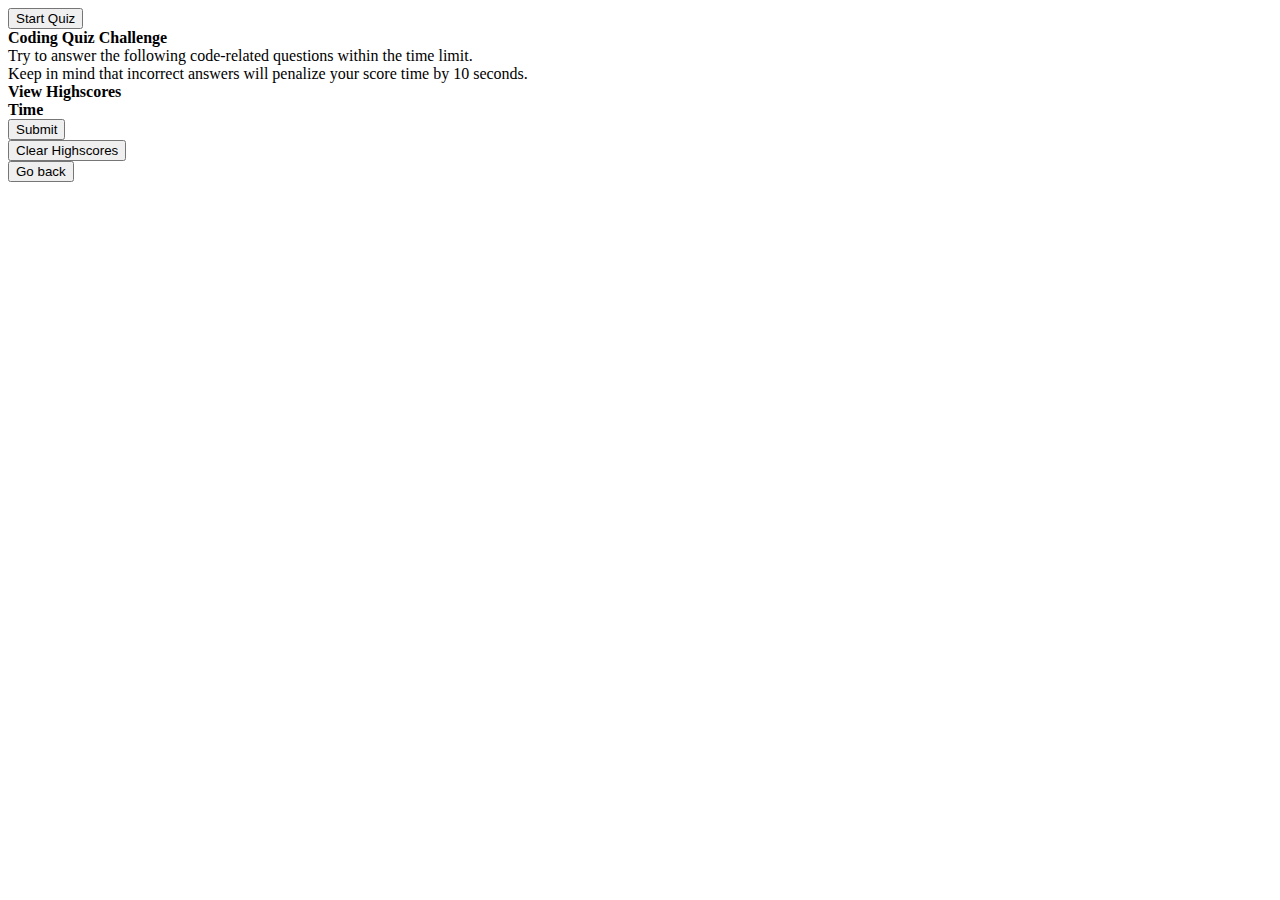
==== index.html @ 776c761f "Start project" ====
<!DOCTYPE html>
<html lang="en">
<head>

    <meta charset="UTF-8">
    <meta http-equiv="X-UA-Compatible" content="IE=edge">
    <meta name="viewport" content="width=device-width, initial-scale=1.0">
    <title>Document</title>

    <link rel="stylesheet" href="style.CSS">

</head>


<body>
    <!-- start button -->

<div class="start-btn"><button>Start Quiz</button></div>

    <!--quiz intro-->


<div class= "quiz-title">

        <span><strong>Coding Quiz Challenge</strong></span>

    </div>

    <div class="quiz-rule">
        <div>Try to answer the following code-related questions within the time limit.</div> 
       <div>Keep in mind that incorrect answers will penalize your score time by 10 seconds.</div>

    </div>

</div>



<div class="score info"> 
   <header> 

    <div class = "view-score"><strong>View Highscores</strong></div>
    <div class = "Timer"><strong>Time</strong></div>

</header> 
</div>
    <!-- Rest of buttons  -->


    <div class="submit-btn"><button>Submit</button></div>

    <div class="clear-btn"><button>Clear Highscores</button></div>

     <div class="go-back-btn"><button>Go back</button></div>






 







    
</body>




</html>
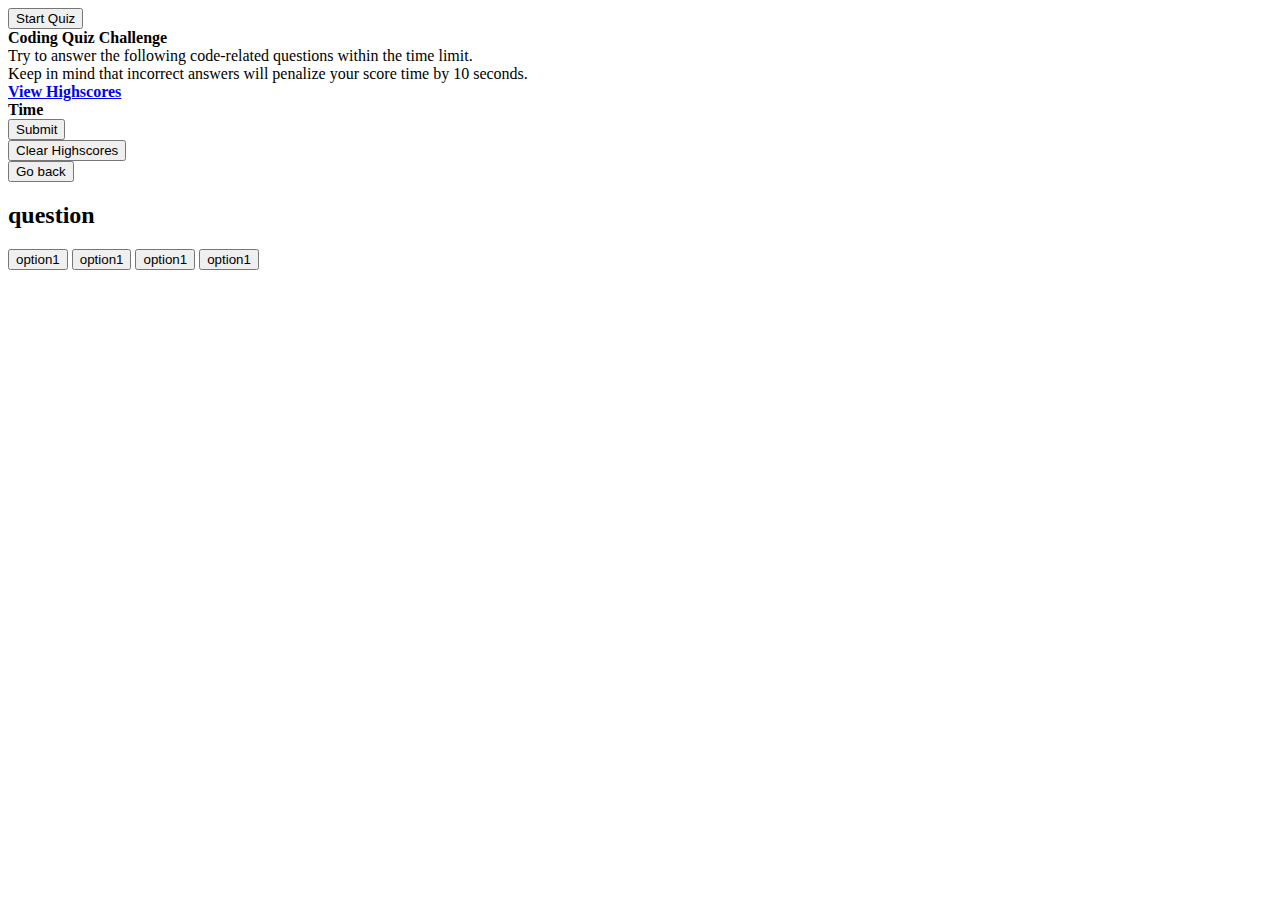
==== commit e069f43c: "More Updating" ====
--- a/index.html
+++ b/index.html
@@ -1,75 +1,68 @@
 <!DOCTYPE html>
 <html lang="en">
-<head>
+  <head>
+    <meta charset="UTF-8" />
+    <meta http-equiv="X-UA-Compatible" content="IE=edge" />
+    <meta name="viewport" content="width=device-width, initial-scale=1.0" />
 
-    <meta charset="UTF-8">
-    <meta http-equiv="X-UA-Compatible" content="IE=edge">
-    <meta name="viewport" content="width=device-width, initial-scale=1.0">
-    <title>Document</title>
+    <title>Code Quiz</title>
 
-    <link rel="stylesheet" href="style.CSS">
+    <link rel="stylesheet" href="style.CSS" />
+  </head>
 
-</head>
+  <body>
+    <!-- start button -->
+    <section id= first-slide>
+    
+    
 
 
-<body>
-    <!-- start button -->
-
-<div class="start-btn"><button>Start Quiz</button></div>
+    <div class="start-btn"><button id="start-quiz">Start Quiz</button></div>
 
     <!--quiz intro-->
 
-
-<div class= "quiz-title">
-
-        <span><strong>Coding Quiz Challenge</strong></span>
-
+    <div class="quiz-title">
+      <span><strong>Coding Quiz Challenge</strong></span>
     </div>
 
     <div class="quiz-rule">
-        <div>Try to answer the following code-related questions within the time limit.</div> 
-       <div>Keep in mind that incorrect answers will penalize your score time by 10 seconds.</div>
+      <div>
+        Try to answer the following code-related questions within the time
+        limit.
+      </div>
+      <div>
+        Keep in mind that incorrect answers will penalize your score time by 10
+        seconds.
+      </div>
+    </div>
+     </section>
 
+    <div class="score-info">
+      <nav>
+        <a href="./highscores.html" class="view-score"><strong>View Highscores</strong></a>
+
+        <div class="timer"><strong>Time</strong></div>
+      </nav>
     </div>
 
-</div>
 
+    <section id= "high-scores" class="hide">
 
+      <div class="submit-btn"><button id="submit">Submit</button></div>
 
-<div class="score info"> 
-   <header> 
+      <div class="clear-btn"><button id="clear">Clear Highscores</button></div>
 
-    <div class = "view-score"><strong>View Highscores</strong></div>
-    <div class = "Timer"><strong>Time</strong></div>
+      <div class="go-back-btn"><button id="back">Go back</button></div>
+    </section>
 
-</header> 
-</div>
-    <!-- Rest of buttons  -->
+    <section id= "quiz-area" class="hide"> 
+        <h2> question</h2>
+        <button>option1</button>
+        <button>option1</button>
+        <button>option1</button> 
+        <button>option1</button>
+    </section>
 
-
-    <div class="submit-btn"><button>Submit</button></div>
-
-    <div class="clear-btn"><button>Clear Highscores</button></div>
-
-     <div class="go-back-btn"><button>Go back</button></div>
-
-
-
-
-
-
- 
-
-
-
-
-
-
-
-    
-</body>
-
-
-
-
-</html>+    <script type="text/javascript" src="./script.js"></script>
+  </body>
+</html>
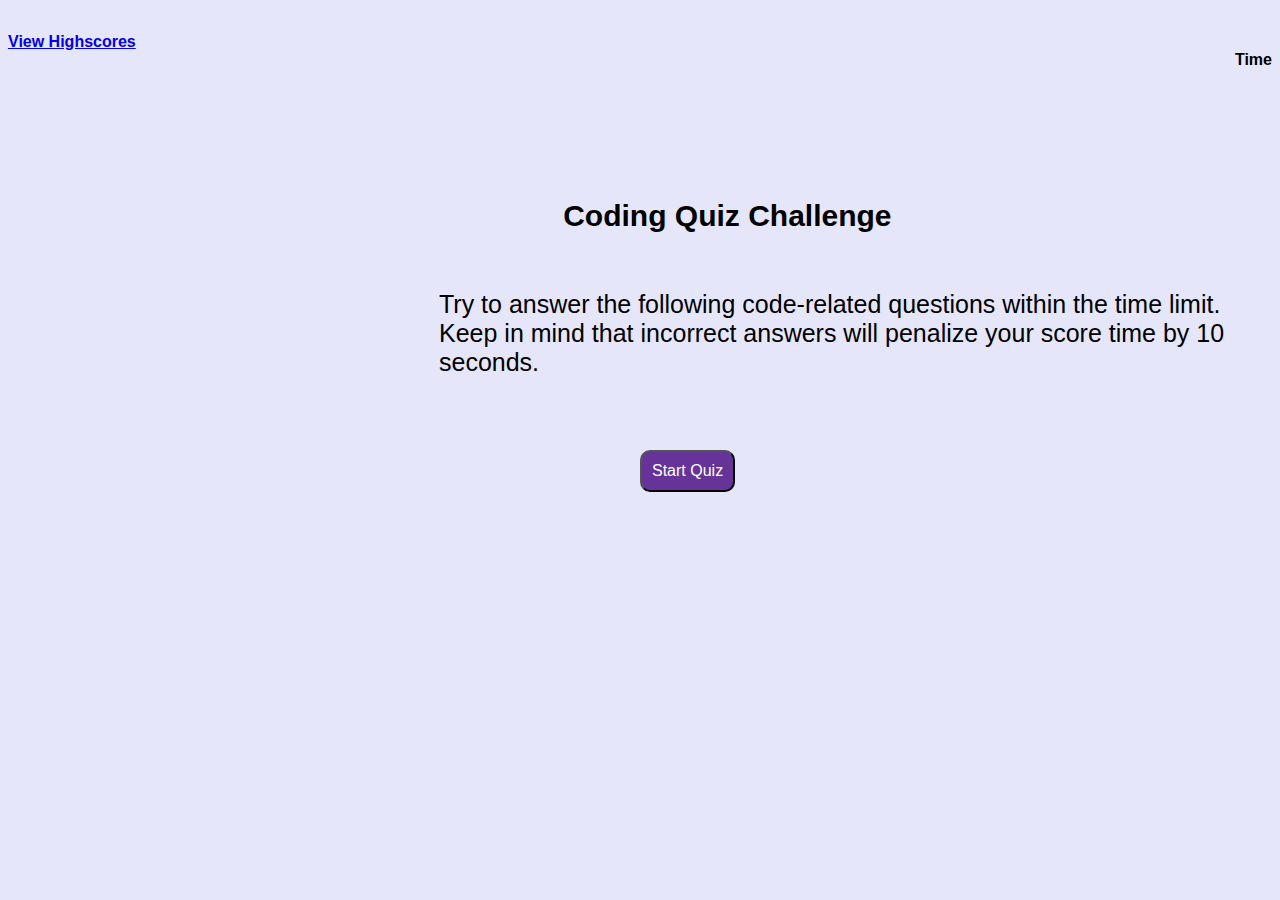
==== commit dd81629f: "Updating quiz" ====
--- a/index.html
+++ b/index.html
@@ -7,7 +7,7 @@
 
     <title>Code Quiz</title>
 
-    <link rel="stylesheet" href="style.CSS" />
+    <link rel="stylesheet" href="style.css" />
   </head>
 
   <body>
--- a/style.css
+++ b/style.css
@@ -0,0 +1,83 @@
+
+body { background-color: lavender;}
+
+* { font-family: 'Trebuchet MS', 'Lucida Sans Unicode', 'Lucida Grande', 'Lucida Sans', Arial, sans-serif;}
+
+
+.start-btn {
+    position: absolute;
+    top: 50%;
+    left: 50%;
+
+}
+
+ button {
+    background-color: rebeccapurple;
+    color: white;
+    font-size: medium;
+    font-weight: 300;
+    padding: 10px 10px 10px;
+    border-radius: 10px 10px;
+    cursor: pointer;
+
+
+}
+
+
+
+button:hover {
+    background-color: thistle;
+    color: rebeccapurple;
+    transition: all 0.3s ease;
+
+   
+}
+
+
+ .quiz-rule {
+   position: absolute;
+   align-items: center;
+   top: 32%;
+   left: 30%;
+   font-size: 25px;
+   margin-top: 2px ;
+   margin-left: 55px;
+   
+    
+}
+
+  
+ .quiz-title {
+     position: absolute;
+     align-items: center;
+     font-size: 50px;
+     top: 20%;
+     left: 44%;
+      
+      
+      
+}
+
+
+.quiz-title span {
+
+      font-size: 30px;
+
+}
+
+.timer {
+
+     text-align: right;
+     
+ }
+
+ .view-score {
+     display: inline-block;
+     margin-top: 25px;
+
+ }
+  
+ .hide {
+     display: none;
+ }
+ 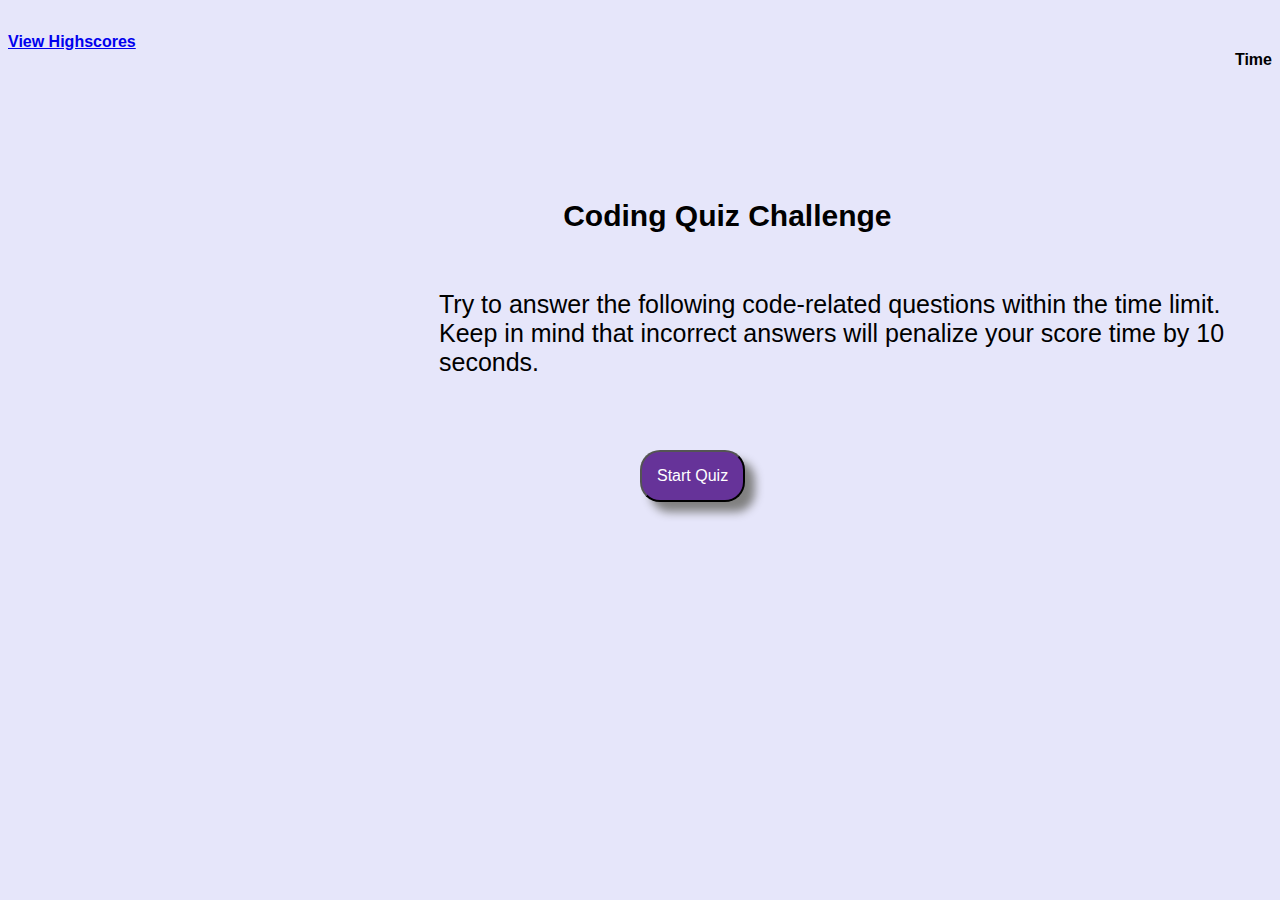
==== commit 120424e5: "Updated again" ====
--- a/index.html
+++ b/index.html
@@ -7,11 +7,13 @@
 
     <title>Code Quiz</title>
 
-    <link rel="stylesheet" href="style.css" />
+    <link rel="stylesheet" type="text/css" href="style.css" />
+
   </head>
 
   <body>
     <!-- start button -->
+
     <section id= first-slide>
     
     
@@ -56,11 +58,10 @@
     </section>
 
     <section id= "quiz-area" class="hide"> 
-        <h2> question</h2>
-        <button>option1</button>
-        <button>option1</button>
-        <button>option1</button> 
-        <button>option1</button>
+
+       
+        
+        
     </section>
 
     <script type="text/javascript" src="./script.js"></script>
--- a/style.css
+++ b/style.css
@@ -16,8 +16,9 @@
     color: white;
     font-size: medium;
     font-weight: 300;
-    padding: 10px 10px 10px;
-    border-radius: 10px 10px;
+    padding: 15px 15px 15px;
+    border-radius: 20px 20px 20px;
+    box-shadow: 10px 10px 10px grey;
     cursor: pointer;
 
 
@@ -35,6 +36,7 @@
 
 
  .quiz-rule {
+
    position: absolute;
    align-items: center;
    top: 32%;
@@ -48,6 +50,7 @@
 
   
  .quiz-title {
+     
      position: absolute;
      align-items: center;
      font-size: 50px;
@@ -80,4 +83,28 @@
  .hide {
      display: none;
  }
+ 
+ #quiz-area h2 { 
+    
+    position: absolute;
+    top: 25%;
+    left: 35%;
+
+
+ }
+ 
+  
+
+  
+
+   #quiz-area > button {
+       padding: 5px 40px 5px ;
+       margin: 10px;
+       position: relative;
+       display: list-item;
+       left: 35%;
+       top: 250px;
+       
+ }
+
  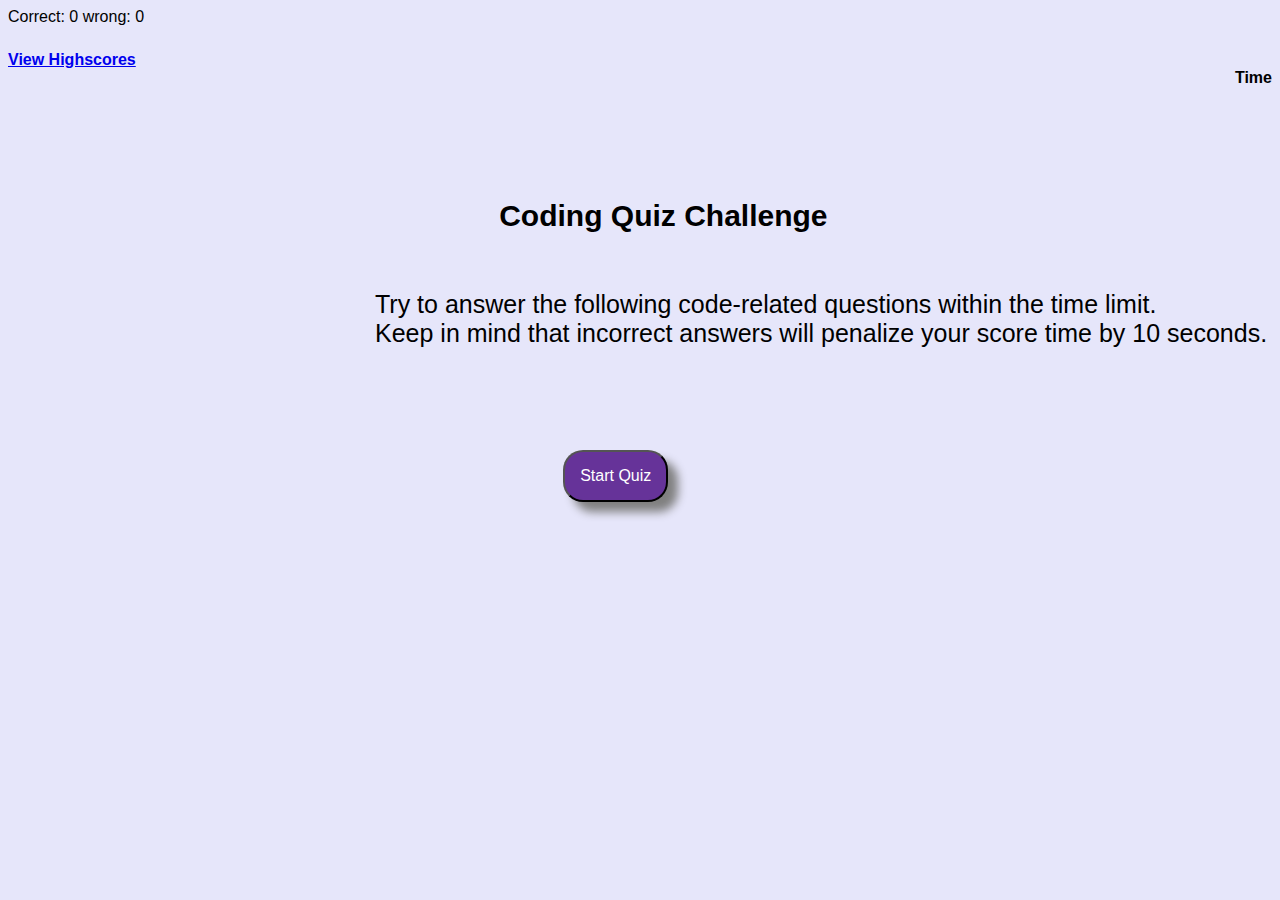
==== commit 8df19fb8: "Final Update" ====
--- a/index.html
+++ b/index.html
@@ -16,9 +16,6 @@
 
     <section id= first-slide>
     
-    
-
-
     <div class="start-btn"><button id="start-quiz">Start Quiz</button></div>
 
     <!--quiz intro-->
@@ -37,33 +34,58 @@
         seconds.
       </div>
     </div>
+
      </section>
 
+     <section id="quiz-area" class="hide">
+
+        
+         <h2 id= "question"> Commonly used data types Do Not include:</h2>
+
+         <button id="choiceA" onclick="answerQuestion(choiceA.innerHTML)">Strings</button> 
+         <button id="choiceB" onclick="answerQuestion(choiceB.innerHTML)">boolean</button> 
+         <button id="choiceC" onclick="answerQuestion(choiceC.innerHTML)">Alerts</button> 
+         <button id="choiceD" onclick="answerQuestion(choiceD.innerHTML)">Numbers</button> 
+
+     </section>
+
+      <section id="scores">
+
+            Correct: <span id="answersCorrect">0</span>
+            wrong: <span id="answersWrong">0</span>
+
+      </section>  
+
     <div class="score-info">
-      <nav>
+
+      <nav> 
+
         <a href="./highscores.html" class="view-score"><strong>View Highscores</strong></a>
 
-        <div class="timer"><strong>Time</strong></div>
+        <div class="timer" id= "timer"><strong>Time</strong></div>
+
       </nav>
+
     </div>
 
 
-    <section id= "high-scores" class="hide">
+
+    <section id="high-scores" class="hide">
+
 
       <div class="submit-btn"><button id="submit">Submit</button></div>
 
       <div class="clear-btn"><button id="clear">Clear Highscores</button></div>
 
       <div class="go-back-btn"><button id="back">Go back</button></div>
+
+
+ 
     </section>
 
-    <section id= "quiz-area" class="hide"> 
-
-       
-        
-        
-    </section>
 
     <script type="text/javascript" src="./script.js"></script>
+
   </body>
+
 </html>
--- a/style.css
+++ b/style.css
@@ -7,7 +7,7 @@
 .start-btn {
     position: absolute;
     top: 50%;
-    left: 50%;
+    left: 44%;
 
 }
 
@@ -40,7 +40,7 @@
    position: absolute;
    align-items: center;
    top: 32%;
-   left: 30%;
+   left: 25%;
    font-size: 25px;
    margin-top: 2px ;
    margin-left: 55px;
@@ -55,7 +55,7 @@
      align-items: center;
      font-size: 50px;
      top: 20%;
-     left: 44%;
+     left: 39%;
       
       
       
@@ -103,8 +103,7 @@
        position: relative;
        display: list-item;
        left: 35%;
-       top: 250px;
+       top: 315px;
        
  }
 
- 